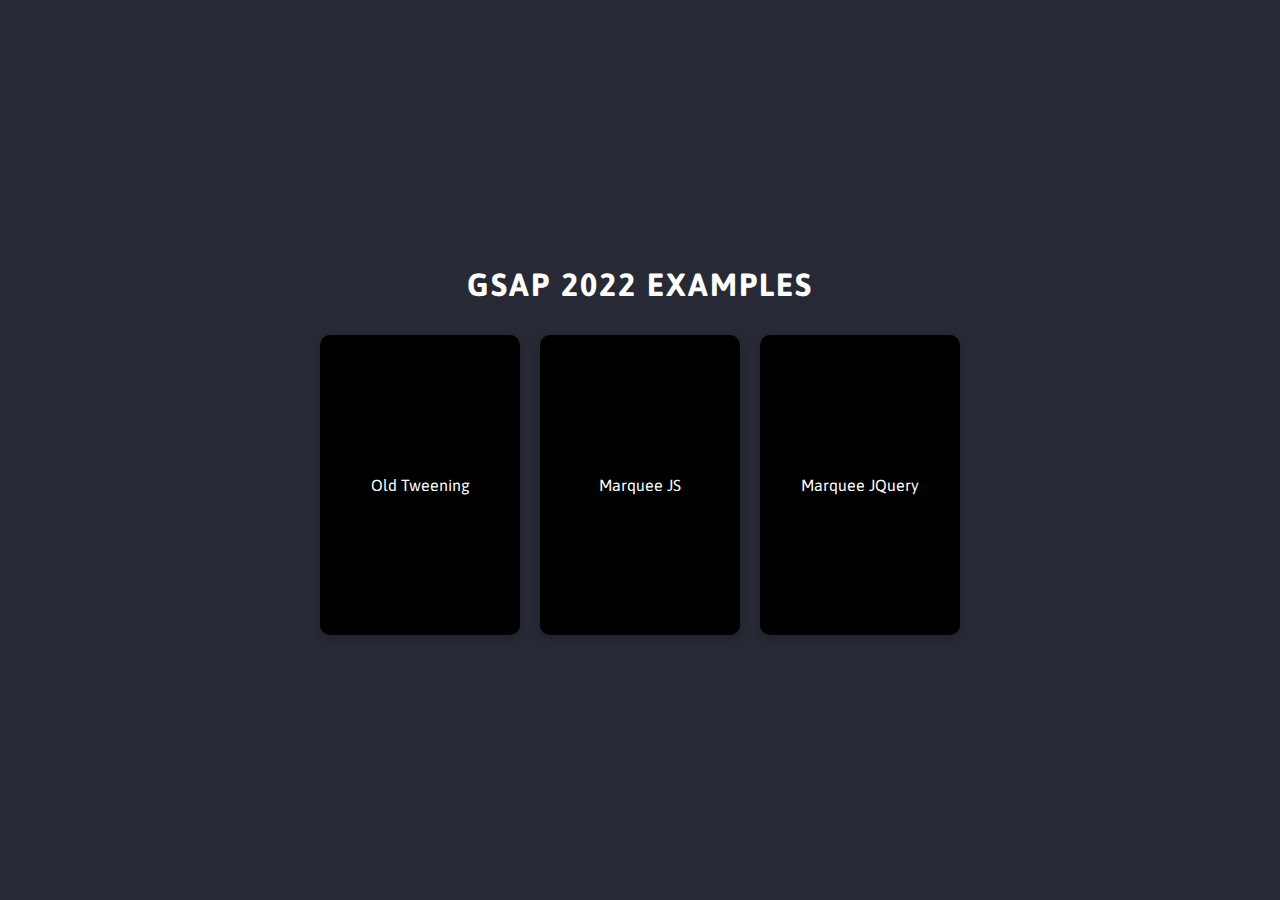
==== index.html @ f6508974 "Homepage for Github Pages" ====
<!DOCTYPE html>
<html lang="en">
<head>
  <meta charset="UTF-8">
  <meta http-equiv="X-UA-Compatible" content="IE=edge">
  <meta name="viewport" content="width=device-width, initial-scale=1.0">
  <title>GSAP Examples 2022</title>

  <!--Optimize Font Import-->
  <link rel="preconnect" href="https://fonts.googleapis.com">
  <link rel="preconnect" href="https://fonts.gstatic.com" crossorigin>
  <link href="https://fonts.googleapis.com/css2?family=Asap:wght@700&display=swap" rel="stylesheet">

  <!--Stylesheet-->
  <link rel="stylesheet" href="./styles/index.css"/>
</head>
<body>


  <section class="gsap-examples">

    <h1 class="site-title">GSAP 2022 Examples</h1>
    
    <!--Examples-->
    <div class="example-grid">
      <a href="./tweenmax/index.html"><div class="card">Old Tweening</div></a>
      <a href="./gsap-marquee/index.html"><div class="card">Marquee JS</div></a>
      <a href="./gsap-marquee/example-jquery/index.html"><div class="card">Marquee JQuery</div></a>
    </div>
  </section>

</body>
</html>
---- styles/index.css ----
* {
  margin: 0;
  padding: 0;
  box-sizing: border-box;
}

.site-title {
  font-family: 'Asap', sans-serif;
  color: white;
  margin-bottom: 2rem;
  text-transform: uppercase;
  letter-spacing: 2px;
}

section {
  background-color: #272A35;
}

.gsap-examples {
  display: flex;
  flex-direction: column;
  align-items: center;
  justify-content: center;
  min-height: 100vh;
}

.example-grid {
  font-family: 'Asap', sans-serif;
  display: flex;
  gap: 20px;
}

a {
  text-decoration: none;
}

.card {
  display: flex;
  justify-content: center;
  align-items: center;
  width: 200px;
  height: 300px;
  border-radius: 10px;
  background-color: black;
  color: white;
  box-shadow: 0 4px 8px 0 rgba(0,0,0,0.2);
  transition: 0.3s ease-in-out;
}

.card:hover {
  background-color: #05AA6D;
  cursor: pointer;
  box-shadow: 0 8px 16px 0 rgba(0,0,0,0.2);
}
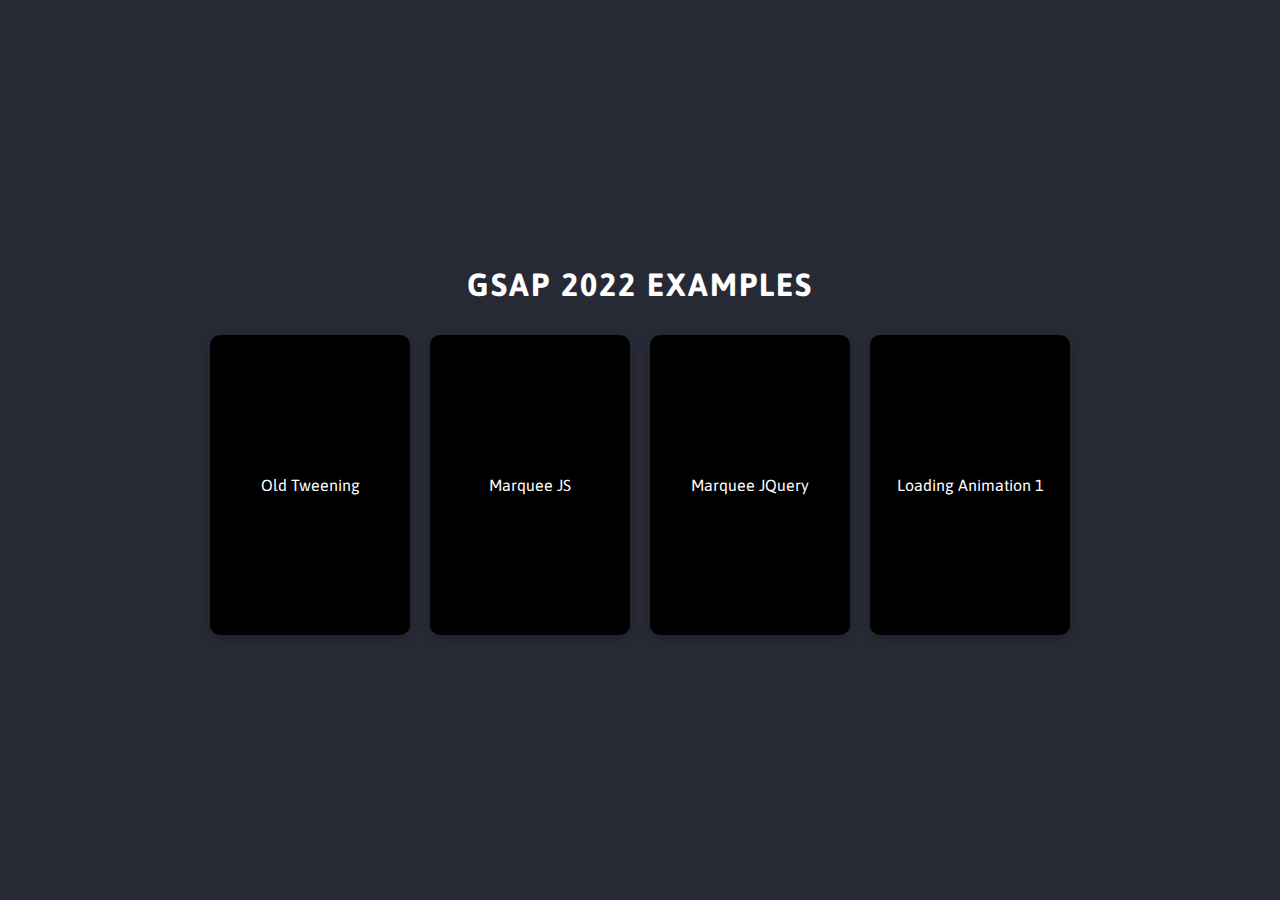
==== commit 51dd5bcc: "animation whomst" ====
--- a/index.html
+++ b/index.html
@@ -26,6 +26,7 @@
       <a href="./tweenmax/index.html"><div class="card">Old Tweening</div></a>
       <a href="./gsap-marquee/index.html"><div class="card">Marquee JS</div></a>
       <a href="./gsap-marquee/example-jquery/index.html"><div class="card">Marquee JQuery</div></a>
+      <a href="./gsap-loader-1/index.html"><div class="card">Loading Animation 1</div></a>
     </div>
   </section>
 
